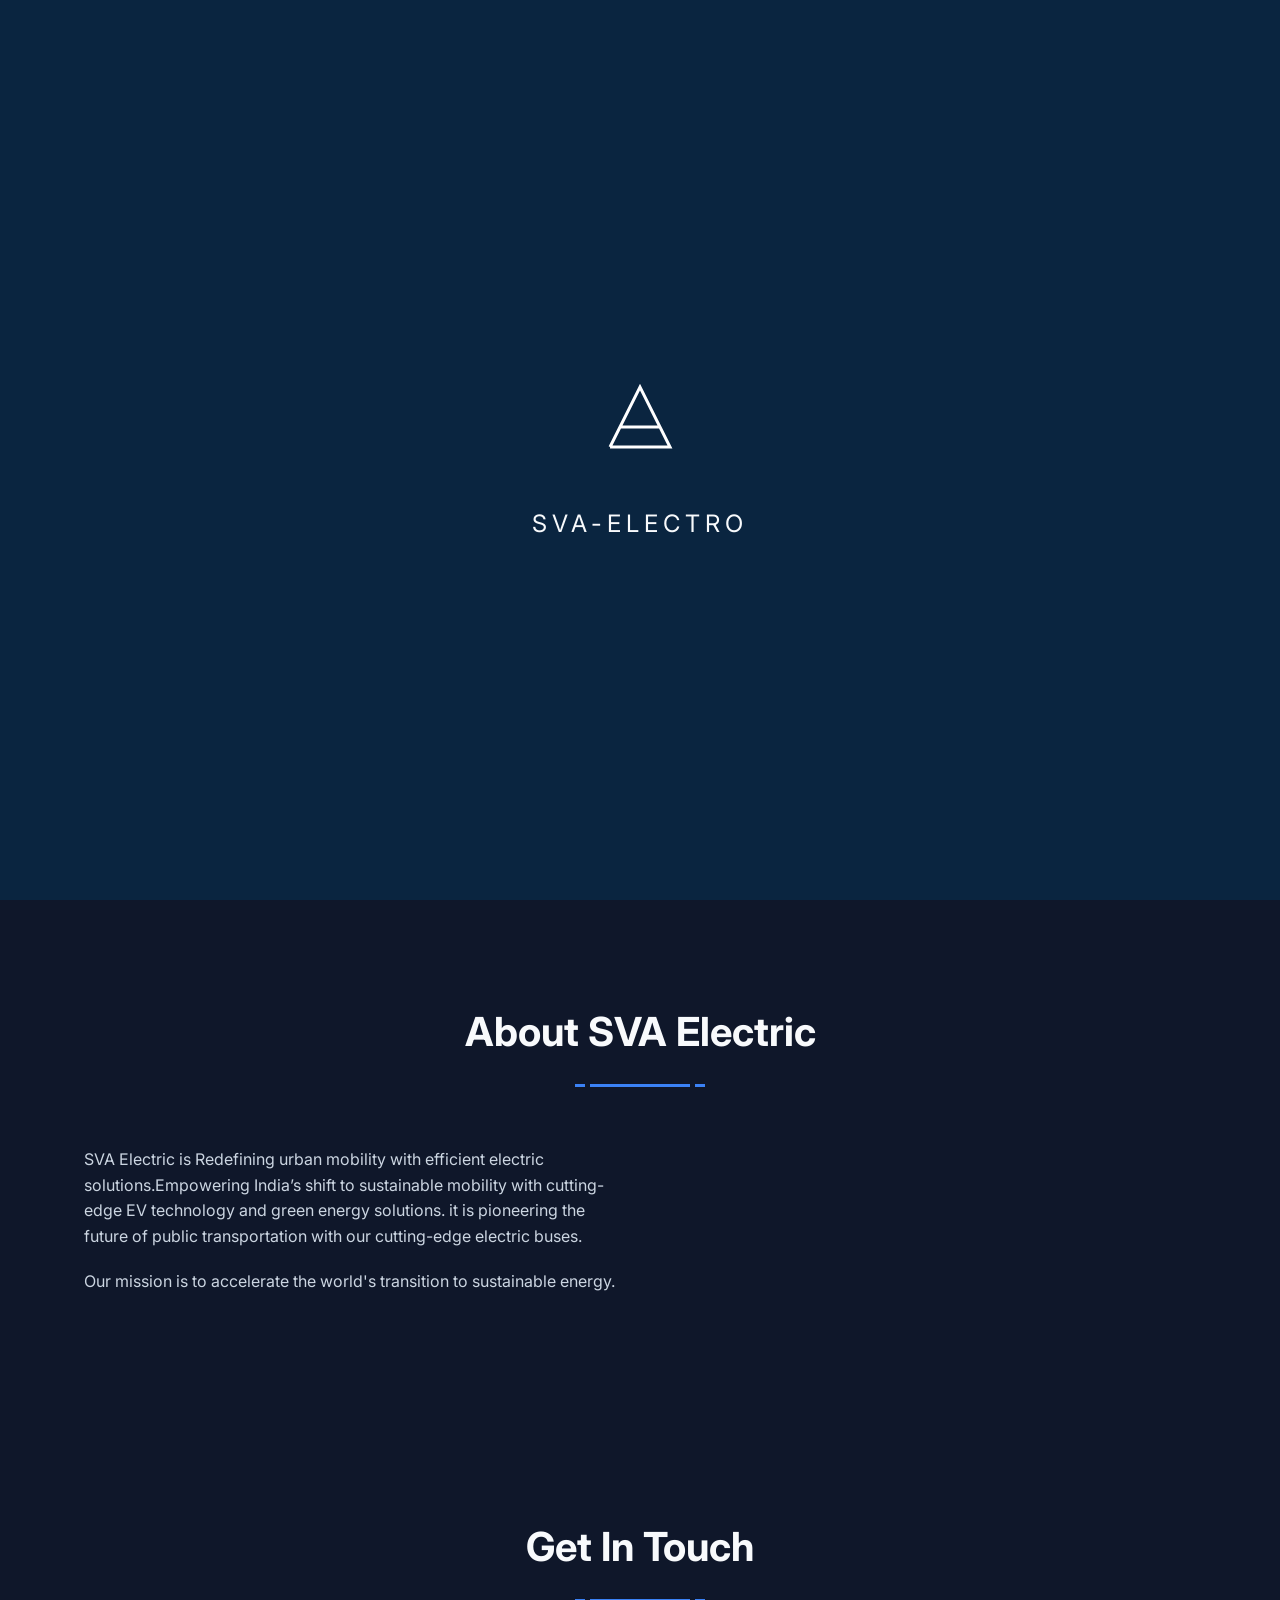
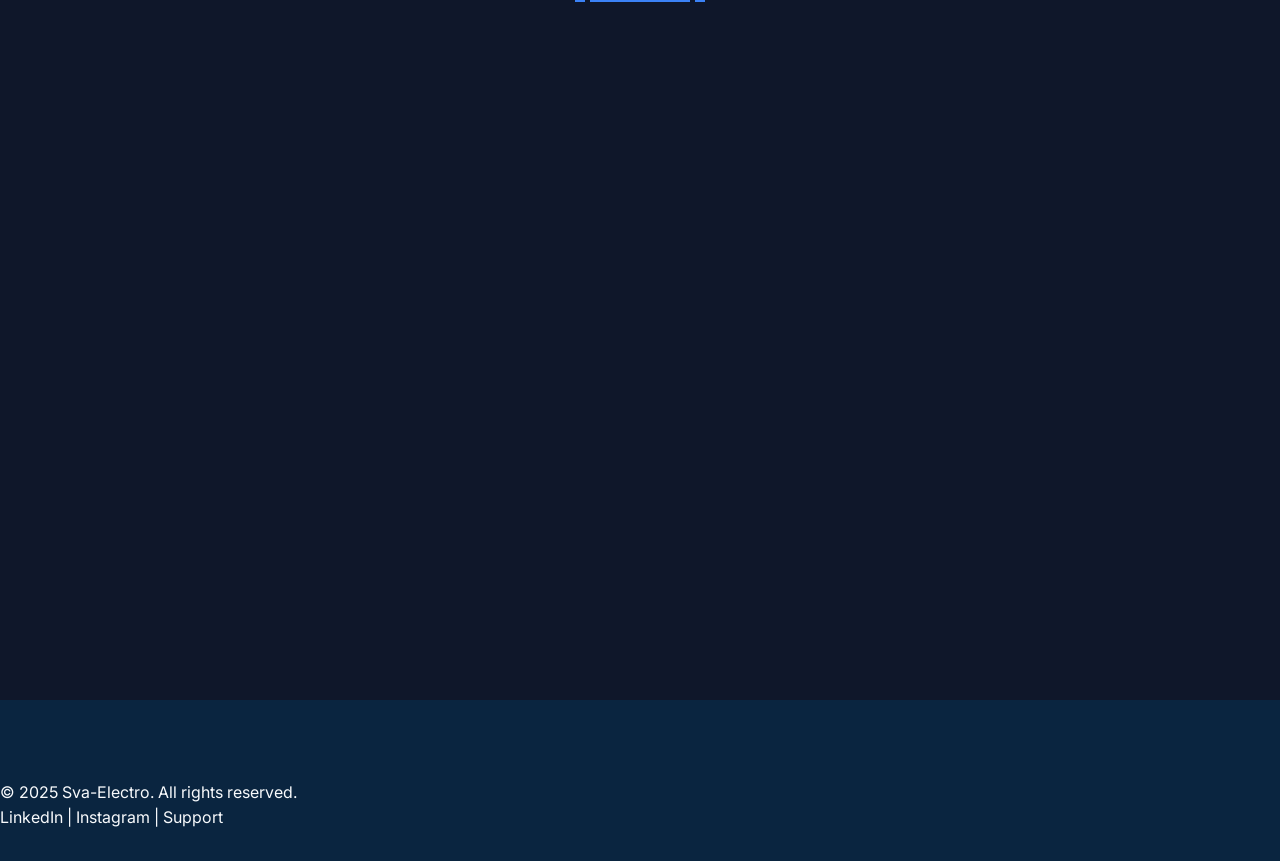
==== frontend/index.html @ c1b2dcd0 "new modified homepage" ====
<!DOCTYPE html>
<html lang="en">
<head>
  <meta charset="UTF-8" />
  <meta name="viewport" content="width=device-width, initial-scale=1.0" />
  <title>Sva-Electro - Premium E-Buses</title>
  <link rel="stylesheet" href="style.css" />
  <link rel="preconnect" href="https://fonts.googleapis.com" />
  <link rel="preconnect" href="https://fonts.gstatic.com" crossorigin />
  <link href="https://fonts.googleapis.com/css2?family=Inter:wght@300;400;500;600;700&display=swap" rel="stylesheet" />
</head>

<body>
  <!-- Loader -->
  <div class="loader">
    <div class="loader-content">
      <svg class="logo-svg" width="120" height="120" viewBox="0 0 120 120">
        <path class="logo-path" d="M30,90 L60,30 L90,90 Z M40,70 L80,70" fill="none" stroke="#ffffff" stroke-width="3"/>
      </svg>
      <div class="loader-text">SVA-ELECTRO</div>
    </div>
  </div>

  <!-- Header -->
  <header>
    <nav>
      <div class="logo">SVA</div>
      <ul class="nav-links">
        <li><a href="index.html">Home</a></li>
        <li><a href="aboutus.html">About</a></li>
        <li><a href="productnew.html">Products</a></li>
        <li><a href="contactus.html">Contact</a></li>
        <li><a href="help.html">Help</a></li>
        <li><a href="team.html">Team</a></li>
        <li><a href="login.html">Login/Register</a></li>
      </ul>
      <div class="hamburger" aria-label="Menu Toggle" role="button" tabindex="0">
        <span></span><span></span><span></span>
      </div>
    </nav>
  </header>

  <!-- Main -->
  <main>
    <!-- Hero -->
    <section id="home" class="hero">
      <div class="video-container">
        <video autoplay muted loop id="hero-video">
          <source src="https://v0.placeholder.svg?height=1080&width=1920&text=E-Bus+Video" type="video/mp4" />
        </video>
        <div class="overlay"></div>
      </div>
      <div class="hero-content">
        <h1 class="reveal-text">The Future of <span>Electric Transit</span></h1>
        <p class="reveal-text delay-1">Redefining urban mobility with efficient electric solutions</p>
        <div class="cta-container reveal-text delay-2">
          <a href="productnew.html" class="cta-button">Explore Our Fleet</a>
          <a href="contactus.html" class="cta-button outline">Contact Sales</a>
        </div>
      </div>
      <div class="scroll-indicator">
        <div class="mouse"><div class="wheel"></div></div>
        <div class="arrow"><span></span><span></span></div>
      </div>
    </section>

    <!-- About -->
    <section id="about" class="about">
      <div class="container">
        <div class="section-header">
          <h2 class="reveal-text">About SVA Electric</h2>
          <div class="line reveal-line"></div>
        </div>
        <div class="about-content">
          <div class="about-text">
            <p class="reveal-text">SVA Electric is Redefining urban mobility with efficient electric solutions.Empowering India’s shift to sustainable mobility with cutting-edge EV technology and green energy solutions. it is pioneering the future of public transportation with our cutting-edge electric buses.</p>
            <p class="reveal-text delay-1">Our mission is to accelerate the world's transition to sustainable energy.</p>
          </div>
        </div>
      </div>
    </section>

    <!-- Contact -->
    <section id="contact" class="contact">
      <div class="container">
        <div class="section-header">
          <h2 class="reveal-text">Get In Touch</h2>
          <div class="line reveal-line"></div>
        </div>
        <div class="contact-content">
          <div class="contact-info">
            <div class="info-item reveal-text">
              <h3>Visit Us</h3>
              <p>SVA Electric Headquarters<br />123 Innovation Drive<br />Tech Park, CA 94103</p>
            </div>
            <div class="info-item reveal-text delay-1">
              <h3>Contact</h3>
              <p>sales@swaelectric.com<br />+1 (555) 123-4567</p>
            </div>
            <div class="info-item reveal-text delay-2">
              <h3>Follow Us</h3>
              <div class="social-links">
                <a href="#" class="social-icon linkedin" aria-label="LinkedIn"></a>
                <a href="#" class="social-icon twitter" aria-label="Twitter"></a>
                <a href="#" class="social-icon instagram" aria-label="Instagram"></a>
                <a href="#" class="social-icon youtube" aria-label="YouTube"></a>
              </div>
            </div>
          </div>
          <form class="contact-form reveal-form">
            <div class="form-group">
              <input type="text" id="name" required />
              <label for="name">Full Name</label>
            </div>
            <div class="form-group">
              <input type="email" id="email" required />
              <label for="email">Email Address</label>
            </div>
            <div class="form-group">
              <input type="text" id="company" required />
              <label for="company">Company</label>
            </div>
            <div class="form-group">
              <textarea id="message" required></textarea>
              <label for="message">Message</label>
            </div>
            <button type="submit" class="submit-btn">Send Message</button>
          </form>
        </div>
      </div>
    </section>
  </main>

  <footer>
    <p>&copy; 2025 Sva-Electro. All rights reserved.</p>
    <p>
      <a href="#">LinkedIn</a> |
      <a href="#">Instagram</a> |
      <a href="contact.html">Support</a>
    </p>
  </footer>
</body>
</html>

  <script src="script.js"></script>
</body>
</html>
---- frontend/style.css ----
/* Base Styles */
:root {
    --primary-color: #0a2540;
    --secondary-color: #1e3a8a;
    --accent-color: #3b82f6;
    --text-color: #f8fafc;
    --background-color: #0f172a;
    --light-bg: #1e293b;
    --metallic: #cbd5e1;
    --metallic-light: #e2e8f0;
    --transition: all 0.3s ease;
}

* {
    margin: 0;
    padding: 0;
    box-sizing: border-box;
}

html {
    scroll-behavior: smooth;
    font-size: 16px;
}

body {
    font-family: 'Inter', sans-serif;
    background-color: var(--background-color);
    color: var(--text-color);
    overflow-x: hidden;
    line-height: 1.6;
}

.container {
    width: 90%;
    max-width: 1200px;
    margin: 0 auto;
    padding: 0 20px;
}

a {
    text-decoration: none;
    color: inherit;
}

ul {
    list-style: none;
}

img {
    max-width: 100%;
    height: auto;
    display: block;
}


/* Loader */
.loader {
    position: fixed;
    top: 0;
    left: 0;
    width: 100%;
    height: 100%;
    background-color: var(--primary-color);
    display: flex;
    justify-content: center;
    align-items: center;
    z-index: 9999;
    transition: opacity 0.5s ease, visibility 0.5s ease;
}

.loader.hidden {
    opacity: 0;
    visibility: hidden;
}

.loader-content {
    text-align: center;
}

.logo-svg {
    margin-bottom: 20px;
}

.logo-path {
    stroke-dasharray: 300;
    stroke-dashoffset: 300;
    animation: draw 2s forwards;
}

.loader-text {
    font-size: 1.5rem;
    letter-spacing: 5px;
    opacity: 0;
    animation: fadeIn 1s 1.5s forwards;
}

@keyframes draw {
    to {
        stroke-dashoffset: 0;
    }
}

@keyframes fadeIn {
    to {
        opacity: 1;
    }
}

/* Header & Navigation */
header {
    position: fixed;
    top: 0;
    left: 0;
    width: 100%;
    z-index: 100;
    padding: 20px 0;
    transition: var(--transition);
}

header.scrolled {
    background-color: rgba(10, 37, 64, 0.9);
    backdrop-filter: blur(10px);
    box-shadow: 0 5px 20px rgba(0, 0, 0, 0.1);
    padding: 15px 0;
}

nav {
    display: flex;
    justify-content: space-between;
    align-items: center;
    width: 90%;
    max-width: 1200px;
    margin: 0 auto;
}

.logo {
    font-size: 2rem;
    font-weight: 700;
    letter-spacing: 2px;
    color: var(--text-color);
    position: relative;
}

.logo::after {
    content: 'ELECTRIC';
    position: absolute;
    bottom: -10px;
    right: -10px;
    font-size: 0.6rem;
    letter-spacing: 1px;
    color: var(--accent-color);
}

.nav-links {
    display: flex;
    gap: 30px;
}

.nav-links li a {
    position: relative;
    font-weight: 500;
    transition: var(--transition);
}

.nav-links li a::after {
    content: '';
    position: absolute;
    bottom: -5px;
    left: 0;
    width: 0;
    height: 2px;
    background-color: var(--accent-color);
    transition: var(--transition);
}

.nav-links li a:hover {
    color: var(--accent-color);
}

.nav-links li a:hover::after {
    width: 100%;
}

.hamburger {
    display: none;
    flex-direction: column;
    justify-content: space-between;
    width: 30px;
    height: 20px;
    cursor: pointer;
}

.hamburger span {
    display: block;
    width: 100%;
    height: 2px;
    background-color: var(--text-color);
    transition: var(--transition);
}



/* .hero {
    height: 100vh;
    position: relative;
    display: flex;
    align-items: center;
    justify-content: center;
    overflow: hidden;
    background-image: url('A-futuristic-sleek-car-illuminated-by-neon-green-and-purple-lights-reflecting-abstract-neon-patterns-on-its-polished-body-as-it-drives-through-a-high-tech-city-at-night.webp');
    background-size: cover;
    background-position: center;
   
} */



.hero {
    height: 100vh;
    background: linear-gradient(rgba(0, 0, 0, 0.6), rgba(0, 0, 0, 0.6)), 
                url('img/electric-vehicle-charging_23-2151951201.avif') center/cover no-repeat;
    display: flex;
    align-items: center;
    justify-content: center;
    color: white;
    text-align: center;
  }



  .hero-text {
    color: white;
    text-shadow: 2px 2px 4px rgba(0,0,0,0.8);
  }
  
  

 .video-container {
    position: absolute;
    top: 0;
    left: 0;
    width: 100%;
    height: 100%;
    z-index: -1;
} 

.video-container video {
    width: 100%;
    height: 100%;
    object-fit: cover;
}

.overlay {
    position: absolute;
    top: 0;
    left: 0;
    width: 100%;
    height: 100%;
    /* background: linear-gradient(to right, rgba(10, 37, 64, 0.9), rgba(10, 37, 64, 0.7)); */
}


.video-container,
.overlay {
  position: absolute;
  top: 0;
  left: 0;
  width: 100%;
  height: 100%;
  z-index: 0; /* <-- keep them behind */
  pointer-events: none; /* <-- THIS is crucial so clicks pass through */
}


.hero-content {
    text-align: center;
    max-width: 800px;
    padding: 0 20px;
    z-index: 1;
}

.hero-content h1 {
    font-size: 4rem;
    font-weight: 700;
    margin-bottom: 20px;
    line-height: 1.2;
    z-index: 2;
    position: relative;
}


.hero-content h1 span {
    color: var(--accent-color);
}

.hero-content p {
    font-size: 1.2rem;
    margin-bottom: 40px;
    color: var(--metallic);
}

.cta-container {
    display: flex;
    justify-content: center;
    gap: 20px;
}

.cta-button {
    display: inline-block;
    padding: 15px 30px;
    background-color: var(--accent-color);
    color: var(--text-color);
    border-radius: 30px;
    font-weight: 600;
    transition: var(--transition);
    border: 2px solid var(--accent-color);
}

.cta-button:hover {
    transform: translateY(-5px);
    box-shadow: 0 10px 20px rgba(59, 130, 246, 0.3);
}

.cta-button.outline {
    background-color: transparent;
    border: 2px solid var(--metallic);
}

.cta-button.outline:hover {
    background-color: var(--metallic);
    color: var(--primary-color);
    border-color: var(--metallic);
}

.scroll-indicator {
    position: absolute;
    bottom: 40px;
    left: 50%;
    transform: translateX(-50%);
    display: flex;
    flex-direction: column;
    align-items: center;
    gap: 10px;
    opacity: 0.7;
    transition: var(--transition);
}

.scroll-indicator:hover {
    opacity: 1;
}

.mouse {
    width: 30px;
    height: 50px;
    border: 2px solid var(--metallic);
    border-radius: 20px;
    position: relative;
}

.wheel {
    width: 6px;
    height: 6px;
    background-color: var(--metallic);
    border-radius: 50%;
    position: absolute;
    top: 10px;
    left: 50%;
    transform: translateX(-50%);
    animation: scroll 1.5s infinite;
}

.arrow {
    display: flex;
    flex-direction: column;
    align-items: center;
    gap: 5px;
}

.arrow span {
    display: block;
    width: 10px;
    height: 10px;
    border-right: 2px solid var(--metallic);
    border-bottom: 2px solid var(--metallic);
    transform: rotate(45deg);
    animation: arrow 1.5s infinite;
}

.arrow span:nth-child(2) {
    animation-delay: 0.2s;
}

@keyframes scroll {
    0% {
        opacity: 1;
        top: 10px;
    }
    100% {
        opacity: 0;
        top: 30px;
    }
}

@keyframes arrow {
    0% {
        opacity: 0;
        transform: rotate(45deg) translate(-5px, -5px);
    }
    50% {
        opacity: 1;
    }
    100% {
        opacity: 0;
        transform: rotate(45deg) translate(5px, 5px);
    }
}

/* Section Styles */
section {
    padding: 100px 0;
    position: relative;
}

.section-header {
    text-align: center;
    margin-bottom: 60px;
}

.section-header h2 {
    font-size: 2.5rem;
    font-weight: 700;
    margin-bottom: 20px;
    position: relative;
    display: inline-block;
}

.line {
    width: 100px;
    height: 3px;
    background-color: var(--accent-color);
    margin: 0 auto;
    position: relative;
}

.line::before, .line::after {
    content: '';
    position: absolute;
    top: 0;
    width: 10px;
    height: 3px;
    background-color: var(--accent-color);
}

.line::before {
    left: -15px;
}

.line::after {
    right: -15px;
}

/* About Section */
.about-content {
    display: grid;
    grid-template-columns: 1fr 1fr;
    gap: 50px;
    align-items: center;
}

.about-text p {
    margin-bottom: 20px;
    color: var(--metallic);
}

.stats-container {
    display: flex;
    justify-content: space-between;
    margin-top: 40px;
}

.stat-item {
    text-align: center;
}

.counter {
    font-size: 2.5rem;
    font-weight: 700;
    color: var(--accent-color);
}

.plus {
    font-size: 2rem;
    font-weight: 700;
    color: var(--accent-color);
}

.stat-item p {
    font-size: 0.9rem;
    margin-top: 5px;
    color: var(--metallic-light);
}

.about-image {
    position: relative;
    border-radius: 10px;
    overflow: hidden;
    box-shadow: 0 20px 40px rgba(0, 0, 0, 0.3);
}

.about-image::before {
    content: '';
    position: absolute;
    top: 0;
    left: 0;
    width: 100%;
    height: 100%;
    background: linear-gradient(45deg, var(--primary-color), transparent);
    opacity: 0.5;
    z-index: 1;
}

.about-image img {
    transition: transform 0.5s ease;
}

.about-image:hover img {
    transform: scale(1.05);
}

/* Products Section */
.product-slider {
    position: relative;
    overflow: hidden;
}

.product-card {
    display: grid;
    grid-template-columns: 1fr 1fr;
    gap: 50px;
    align-items: center;
}

.product-image {
    position: relative;
    border-radius: 10px;
    overflow: hidden;
    box-shadow: 0 20px 40px rgba(0, 0, 0, 0.3);
}

.product-image::before {
    content: '';
    position: absolute;
    top: 0;
    left: 0;
    width: 100%;
    height: 100%;
    background: linear-gradient(45deg, var(--primary-color), transparent);
    opacity: 0.5;
    z-index: 1;
}

.product-info h3 {
    font-size: 2rem;
    margin-bottom: 20px;
    color: var(--accent-color);
}

.product-info p {
    margin-bottom: 20px;
    color: var(--metallic);
}

.features {
    margin-bottom: 30px;
}

.features li {
    margin-bottom: 10px;
    position: relative;
    padding-left: 25px;
    color: var(--metallic-light);
}

.features li::before {
    content: '';
    position: absolute;
    left: 0;
    top: 50%;
    transform: translateY(-50%);
    width: 10px;
    height: 10px;
    border-radius: 50%;
    background-color: var(--accent-color);
}

.learn-more {
    display: inline-block;
    position: relative;
    font-weight: 600;
    color: var(--accent-color);
    transition: var(--transition);
}

.learn-more::after {
    content: '→';
    position: absolute;
    right: -20px;
    top: 50%;
    transform: translateY(-50%);
    transition: var(--transition);
}

.learn-more:hover {
    color: var(--metallic-light);
}

.learn-more:hover::after {
    right: -25px;
}

.slider-controls {
    display: flex;
    justify-content: center;
    align-items: center;
    margin-top: 50px;
    gap: 30px;
}

.prev-btn, .next-btn {
    background: none;
    border: none;
    width: 50px;
    height: 50px;
    border-radius: 50%;
    background-color: var(--light-bg);
    cursor: pointer;
    position: relative;
    transition: var(--transition);
}

.prev-btn:hover, .next-btn:hover {
    background-color: var(--accent-color);
}

.prev-btn span, .next-btn span {
    position: absolute;
    top: 50%;
    left: 50%;
    width: 10px;
    height: 10px;
    border-top: 2px solid var(--metallic);
    border-right: 2px solid var(--metallic);
}

.prev-btn span {
    transform: translate(-40%, -50%) rotate(-135deg);
}

.next-btn span {
    transform: translate(-60%, -50%) rotate(45deg);
}

.slider-dots {
    display: flex;
    gap: 10px;
}

.dot {
    width: 10px;
    height: 10px;
    border-radius: 50%;
    background-color: var(--light-bg);
    cursor: pointer;
    transition: var(--transition);
}

.dot.active {
    background-color: var(--accent-color);
    transform: scale(1.2);
}

/* Team Section */
.team-grid {
    display: grid;
    grid-template-columns: repeat(auto-fit, minmax(250px, 1fr));
    gap: 30px;
}

.team-card {
    background-color: var(--light-bg);
    border-radius: 10px;
    overflow: hidden;
    box-shadow: 0 10px 30px rgba(0, 0, 0, 0.2);
    transition: var(--transition);
}

.team-card:hover {
    transform: translateY(-10px);
    box-shadow: 0 20px 40px rgba(0, 0, 0, 0.3);
}

.team-image {
    position: relative;
    overflow: hidden;
}

.team-image img {
    transition: transform 0.5s ease;
}

.team-card:hover .team-image img {
    transform: scale(1.05);
}

.team-info {
    padding: 20px;
    text-align: center;
}

.team-info h3 {
    font-size: 1.5rem;
    margin-bottom: 5px;
}

.position {
    color: var(--accent-color);
    font-weight: 600;
    margin-bottom: 15px;
}

.bio {
    font-size: 0.9rem;
    color: var(--metallic);
    margin-bottom: 20px;
}

.social-links {
    display: flex;
    justify-content: center;
    gap: 15px;
}

.social-icon {
    width: 30px;
    height: 30px;
    border-radius: 50%;
    background-color: var(--primary-color);
    display: flex;
    justify-content: center;
    align-items: center;
    transition: var(--transition);
    position: relative;
}

.social-icon::before {
    font-family: 'Font Awesome 5 Brands';
    color: var(--text-color);
    font-size: 1rem;
}

.social-icon.linkedin::before {
    content: '\f0e1';
}

.social-icon.twitter::before {
    content: '\f099';
}

.social-icon.instagram::before {
    content: '\f16d';
}

.social-icon.youtube::before {
    content: '\f167';
}

.social-icon:hover {
    background-color: var(--accent-color);
    transform: translateY(-3px);
}

/* Contact Section */
.contact-content {
    display: grid;
    grid-template-columns: 1fr 2fr;
    gap: 50px;
}

.contact-info {
    display: flex;
    flex-direction: column;
    gap: 30px;
}

.info-item h3 {
    font-size: 1.5rem;
    margin-bottom: 15px;
    color: var(--accent-color);
}

.info-item p {
    color: var(--metallic);
}

.contact-form {
    background-color: var(--light-bg);
    padding: 40px;
    border-radius: 10px;
    box-shadow: 0 10px 30px rgba(0, 0, 0, 0.2);
}

.form-group {
    margin-bottom: 25px;
    position: relative;
}

.form-group input, .form-group textarea {
    width: 100%;
    padding: 15px;
    background-color: var(--primary-color);
    border: none;
    border-radius: 5px;
    color: var(--text-color);
    font-family: 'Inter', sans-serif;
    font-size: 1rem;
    transition: var(--transition);
}

.form-group textarea {
    min-height: 150px;
    resize: vertical;
}

.form-group label {
    position: absolute;
    top: 15px;
    left: 15px;
    color: var(--metallic);
    transition: var(--transition);
    pointer-events: none;
}

.form-group input:focus, .form-group textarea:focus {
    outline: none;
    box-shadow: 0 0 0 2px var(--accent-color);
}

.form-group input:focus ~ label, .form-group textarea:focus ~ label,
.form-group input:valid ~ label, .form-group textarea:valid ~ label {
    top: -10px;
    left: 10px;
    font-size: 0.8rem;
    background-color: var(--primary-color);
    padding: 0 5px;
    color: var(--accent-color);
}

.submit-btn {
    display: inline-block;
    padding: 15px 30px;
    background-color: var(--accent-color);
    color: var(--text-color);
    border: none;
    border-radius: 30px;
    font-weight: 600;
    cursor: pointer;
    transition: var(--transition);
    font-family: 'Inter', sans-serif;
    font-size: 1rem;
}

.submit-btn:hover {
    background-color: var(--secondary-color);
    transform: translateY(-5px);
    box-shadow: 0 10px 20px rgba(59, 130, 246, 0.3);
}

/* Footer */
footer {
    background-color: var(--primary-color);
    padding: 80px 0 30px;
}

.footer-content {
    display: grid;
    grid-template-columns: 1fr 2fr;
    gap: 50px;
    margin-bottom: 50px;
}

.footer-logo p {
    margin-top: 20px;
    color: var(--metallic);
}

.footer-links {
    display: grid;
    grid-template-columns: repeat(3, 1fr);
    gap: 30px;
}

.link-group h4 {
    font-size: 1.2rem;
    margin-bottom: 20px;
    color: var(--accent-color);
}

.link-group ul li {
    margin-bottom: 10px;
}

.link-group ul li a {
    color: var(--metallic);
    transition: var(--transition);
}

.link-group ul li a:hover {
    color: var(--text-color);
    padding-left: 5px;
}

.footer-bottom {
    display: flex;
    justify-content: space-between;
    align-items: center;
    padding-top: 30px;
    border-top: 1px solid rgba(203, 213, 225, 0.1);
}

.footer-bottom p {
    color: var(--metallic);
    font-size: 0.9rem;
}

.legal-links {
    display: flex;
    gap: 20px;
}

.legal-links a {
    color: var(--metallic);
    font-size: 0.9rem;
    transition: var(--transition);
}

.legal-links a:hover {
    color: var(--accent-color);
}

/* Animation Classes */
.reveal-text {
    opacity: 0;
    transform: translateY(30px);
    transition: opacity 0.8s ease, transform 0.8s ease;
}

.reveal-text.active {
    opacity: 1;
    transform: translateY(0);
}

.delay-1 {
    transition-delay: 0.2s;
}

.delay-2 {
    transition-delay: 0.4s;
}

.delay-3 {
    transition-delay: 0.6s;
}

.delay-4 {
    transition-delay: 0.8s;
}

.reveal-line {
    width: 0;
    transition: width 1s ease;
}

.reveal-line.active {
    width: 100px;
}

.reveal-image {
    opacity: 0;
    transform: translateX(50px);
    transition: opacity 0.8s ease, transform 0.8s ease;
}

.reveal-image.active {
    opacity: 1;
    transform: translateX(0);
}

.reveal-card {
    opacity: 0;
    transform: translateY(50px);
    transition: opacity 0.8s ease, transform 0.8s ease;
}

.reveal-card.active {
    opacity: 1;
    transform: translateY(0);
}

.reveal-form {
    opacity: 0;
    transform: translateX(-50px);
    transition: opacity 0.8s ease, transform 0.8s ease;
}

.reveal-form.active {
    opacity: 1;
    transform: translateX(0);
}

/* Responsive Styles */
@media (max-width: 1024px) {
    .hero-content h1 {
        font-size: 3rem;
    }
    
    .about-content, .product-card, .contact-content {
        grid-template-columns: 1fr;
    }
    
    .about-image, .product-image {
        order: -1;
    }
    
    .team-grid {
        grid-template-columns: repeat(2, 1fr);
    }
    
    .footer-content {
        grid-template-columns: 1fr;
    }
}

@media (max-width: 768px) {
    .nav-links {
        position: fixed;
        top: 0;
        right: -100%;
        width: 70%;
        height: 100vh;
        background-color: var(--primary-color);
        flex-direction: column;
        justify-content: center;
        align-items: center;
        transition: var(--transition);
        z-index: 999;
    }
    
    .nav-links.active {
        right: 0;
    }
    
    .hamburger {
        display: flex;
        z-index: 1000;
    }
    
    .hamburger.active span:nth-child(1) {
        transform: translateY(9px) rotate(45deg);
    }
    
    .hamburger.active span:nth-child(2) {
        opacity: 0;
    }
    
    .hamburger.active span:nth-child(3) {
        transform: translateY(-9px) rotate(-45deg);
    }
    
    .hero-content h1 {
        font-size: 2.5rem;
    }
    
    .cta-container {
        flex-direction: column;
    }
    
    .stats-container {
        flex-direction: column;
        gap: 20px;
    }
    
    .team-grid {
        grid-template-columns: 1fr;
    }
    
    .footer-links {
        grid-template-columns: 1fr;
    }
    
    .footer-bottom {
        flex-direction: column;
        gap: 20px;
        text-align: center;
    }
}

@media (max-width: 480px) {
    .hero-content h1 {
        font-size: 2rem;
    }
    
    .section-header h2 {
        font-size: 2rem;
    }
    
    .contact-form {
        padding: 20px;
    }
}
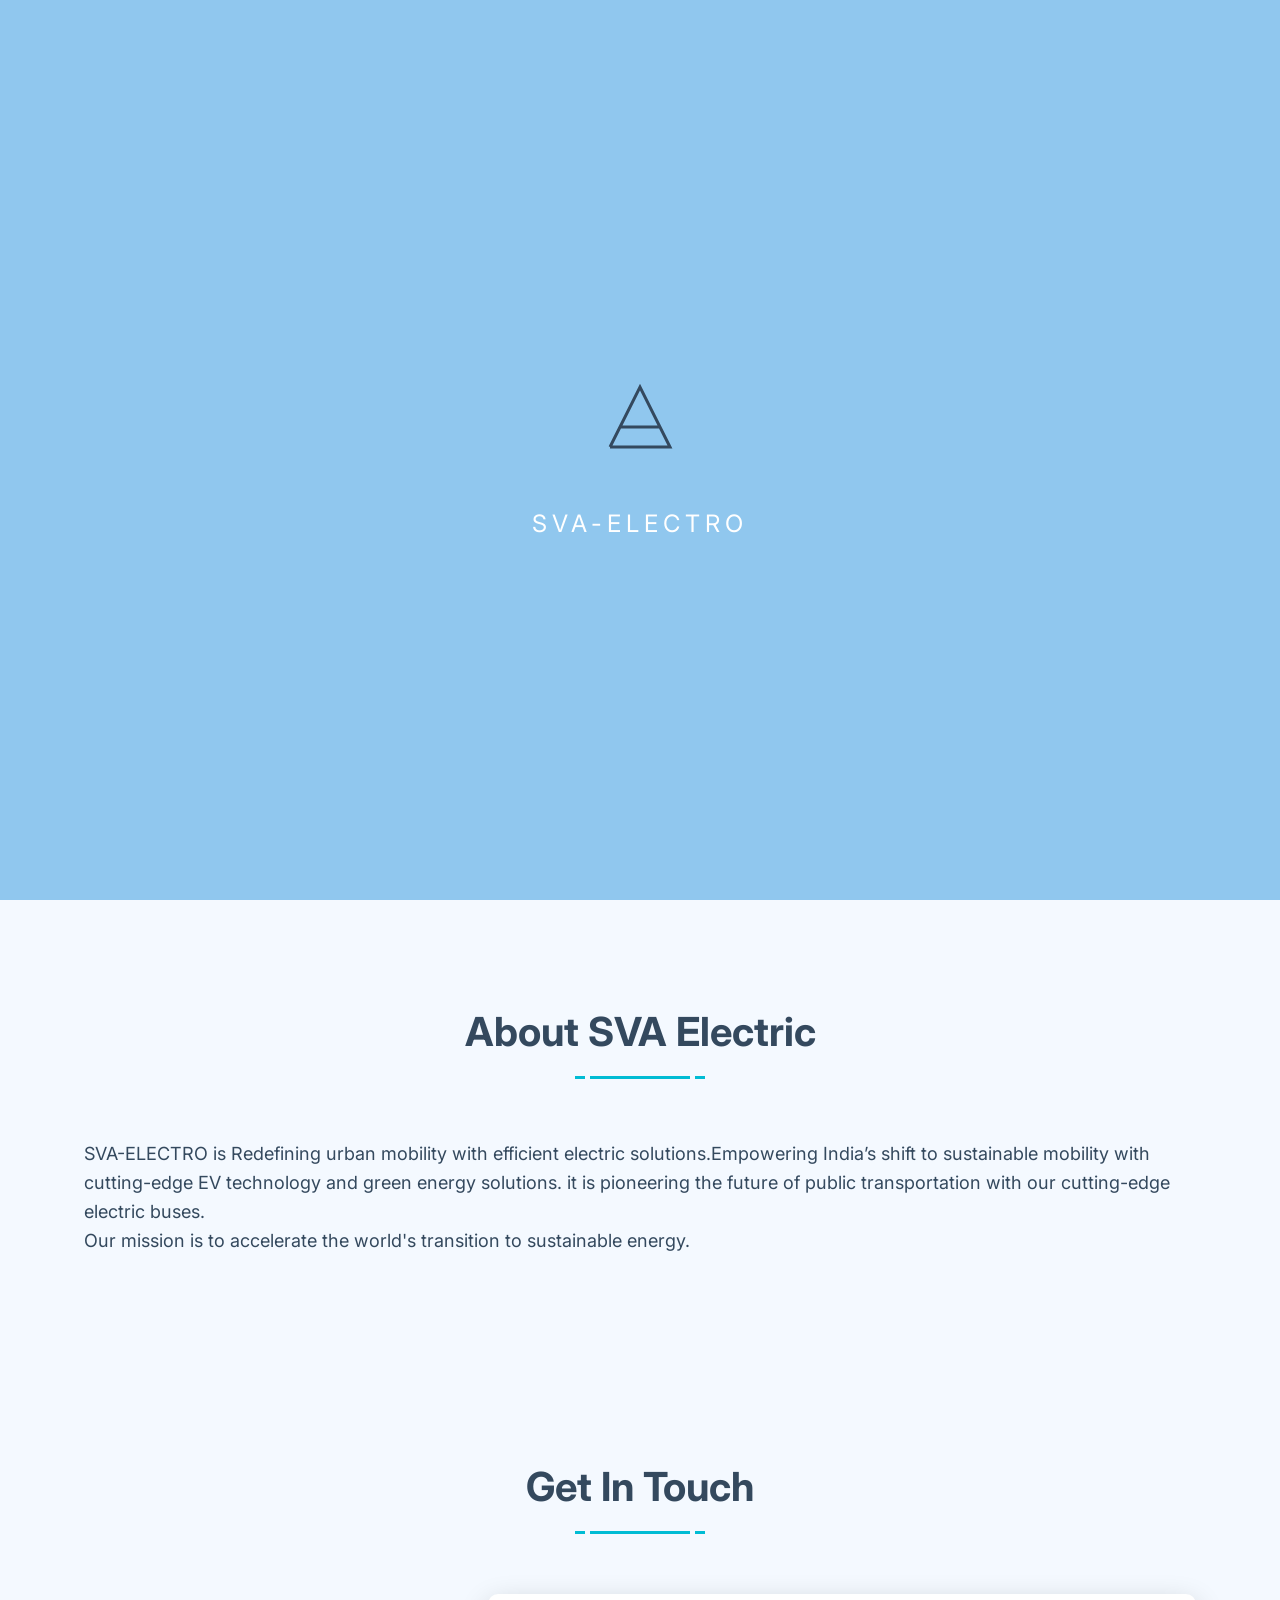
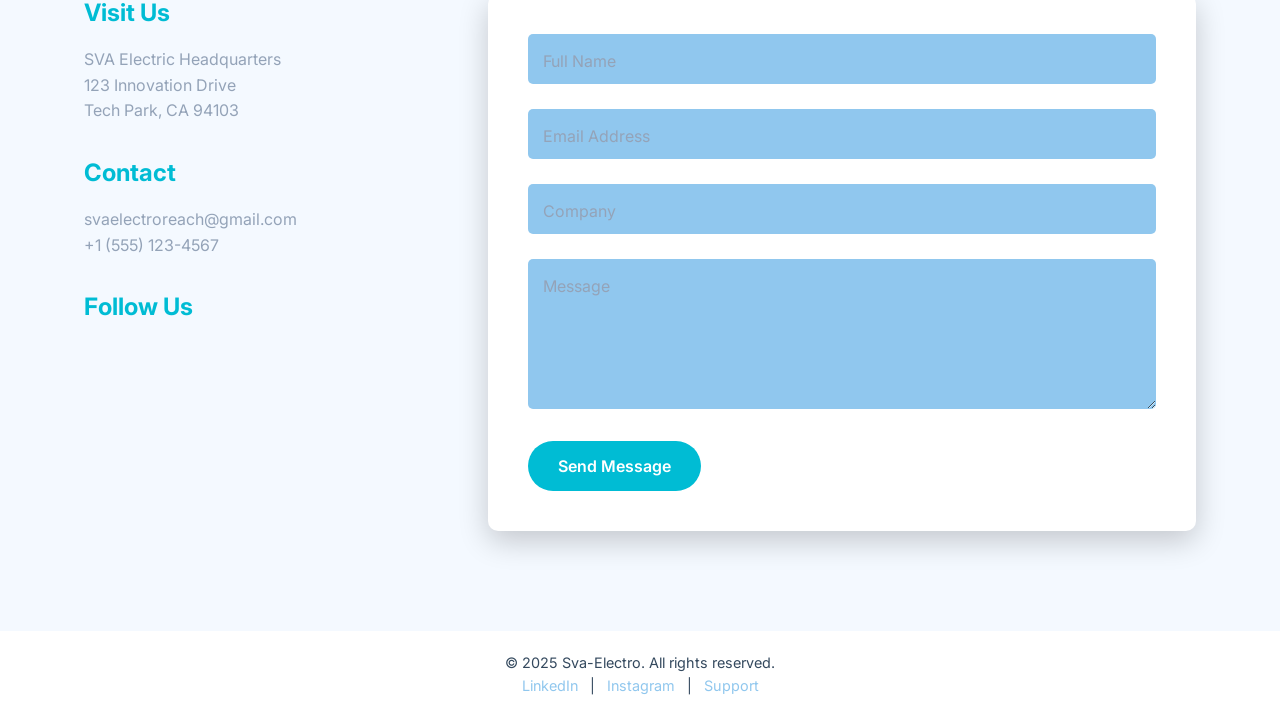
==== commit 0438315f: "Update index.html" ====
--- a/frontend/index.html
+++ b/frontend/index.html
@@ -73,7 +73,7 @@
         </div>
         <div class="about-content">
           <div class="about-text">
-            <p class="reveal-text">SVA Electric is Redefining urban mobility with efficient electric solutions.Empowering India’s shift to sustainable mobility with cutting-edge EV technology and green energy solutions. it is pioneering the future of public transportation with our cutting-edge electric buses.</p>
+            <p class="reveal-text">SVA-ELECTRO is Redefining urban mobility with efficient electric solutions.Empowering India’s shift to sustainable mobility with cutting-edge EV technology and green energy solutions. it is pioneering the future of public transportation with our cutting-edge electric buses.</p>
             <p class="reveal-text delay-1">Our mission is to accelerate the world's transition to sustainable energy.</p>
           </div>
         </div>
@@ -95,7 +95,7 @@
             </div>
             <div class="info-item reveal-text delay-1">
               <h3>Contact</h3>
-              <p>sales@swaelectric.com<br />+1 (555) 123-4567</p>
+              <p>svaelectroreach@gmail.com<br />+1 (555) 123-4567</p>
             </div>
             <div class="info-item reveal-text delay-2">
               <h3>Follow Us</h3>
@@ -136,7 +136,7 @@
     <p>
       <a href="#">LinkedIn</a> |
       <a href="#">Instagram</a> |
-      <a href="contact.html">Support</a>
+      <a href="contactus.html">Support</a>
     </p>
   </footer>
 </body>
--- a/frontend/style.css
+++ b/frontend/style.css
@@ -1,1119 +1,859 @@
-/* Base Styles */
-:root {
-    --primary-color: #0a2540;
-    --secondary-color: #1e3a8a;
-    --accent-color: #3b82f6;
-    --text-color: #f8fafc;
-    --background-color: #0f172a;
-    --light-bg: #1e293b;
-    --metallic: #cbd5e1;
-    --metallic-light: #e2e8f0;
-    --transition: all 0.3s ease;
-}
-
-* {
-    margin: 0;
-    padding: 0;
-    box-sizing: border-box;
-}
-
-html {
-    scroll-behavior: smooth;
-    font-size: 16px;
-}
-
-body {
-    font-family: 'Inter', sans-serif;
-    background-color: var(--background-color);
-    color: var(--text-color);
-    overflow-x: hidden;
-    line-height: 1.6;
-}
-
-.container {
-    width: 90%;
-    max-width: 1200px;
-    margin: 0 auto;
-    padding: 0 20px;
-}
-
-a {
-    text-decoration: none;
-    color: inherit;
-}
-
-ul {
-    list-style: none;
-}
-
-img {
-    max-width: 100%;
-    height: auto;
-    display: block;
-}
-
-
-/* Loader */
-.loader {
-    position: fixed;
-    top: 0;
-    left: 0;
-    width: 100%;
-    height: 100%;
-    background-color: var(--primary-color);
-    display: flex;
-    justify-content: center;
-    align-items: center;
-    z-index: 9999;
-    transition: opacity 0.5s ease, visibility 0.5s ease;
-}
-
-.loader.hidden {
-    opacity: 0;
-    visibility: hidden;
-}
-
-.loader-content {
-    text-align: center;
-}
-
-.logo-svg {
-    margin-bottom: 20px;
-}
-
-.logo-path {
-    stroke-dasharray: 300;
-    stroke-dashoffset: 300;
-    animation: draw 2s forwards;
-}
-
-.loader-text {
-    font-size: 1.5rem;
-    letter-spacing: 5px;
-    opacity: 0;
-    animation: fadeIn 1s 1.5s forwards;
-}
-
-@keyframes draw {
-    to {
-        stroke-dashoffset: 0;
-    }
-}
-
-@keyframes fadeIn {
-    to {
-        opacity: 1;
-    }
-}
-
-/* Header & Navigation */
-header {
-    position: fixed;
-    top: 0;
-    left: 0;
-    width: 100%;
-    z-index: 100;
-    padding: 20px 0;
-    transition: var(--transition);
-}
-
-header.scrolled {
-    background-color: rgba(10, 37, 64, 0.9);
-    backdrop-filter: blur(10px);
-    box-shadow: 0 5px 20px rgba(0, 0, 0, 0.1);
-    padding: 15px 0;
-}
-
-nav {
-    display: flex;
-    justify-content: space-between;
-    align-items: center;
-    width: 90%;
-    max-width: 1200px;
-    margin: 0 auto;
-}
-
-.logo {
-    font-size: 2rem;
-    font-weight: 700;
-    letter-spacing: 2px;
-    color: var(--text-color);
-    position: relative;
-}
-
-.logo::after {
-    content: 'ELECTRIC';
-    position: absolute;
-    bottom: -10px;
-    right: -10px;
-    font-size: 0.6rem;
-    letter-spacing: 1px;
-    color: var(--accent-color);
-}
-
-.nav-links {
-    display: flex;
-    gap: 30px;
-}
-
-.nav-links li a {
-    position: relative;
-    font-weight: 500;
-    transition: var(--transition);
-}
-
-.nav-links li a::after {
-    content: '';
-    position: absolute;
-    bottom: -5px;
-    left: 0;
-    width: 0;
-    height: 2px;
-    background-color: var(--accent-color);
-    transition: var(--transition);
-}
-
-.nav-links li a:hover {
-    color: var(--accent-color);
-}
-
-.nav-links li a:hover::after {
-    width: 100%;
-}
-
-.hamburger {
-    display: none;
-    flex-direction: column;
-    justify-content: space-between;
-    width: 30px;
-    height: 20px;
-    cursor: pointer;
-}
-
-.hamburger span {
-    display: block;
-    width: 100%;
-    height: 2px;
-    background-color: var(--text-color);
-    transition: var(--transition);
-}
-
-
-
-/* .hero {
-    height: 100vh;
-    position: relative;
-    display: flex;
-    align-items: center;
-    justify-content: center;
-    overflow: hidden;
-    background-image: url('A-futuristic-sleek-car-illuminated-by-neon-green-and-purple-lights-reflecting-abstract-neon-patterns-on-its-polished-body-as-it-drives-through-a-high-tech-city-at-night.webp');
-    background-size: cover;
-    background-position: center;
-   
-} */
-
-
-
-.hero {
-    height: 100vh;
-    background: linear-gradient(rgba(0, 0, 0, 0.6), rgba(0, 0, 0, 0.6)), 
-                url('img/electric-vehicle-charging_23-2151951201.avif') center/cover no-repeat;
-    display: flex;
-    align-items: center;
-    justify-content: center;
-    color: white;
-    text-align: center;
-  }
-
-
-
-  .hero-text {
-    color: white;
-    text-shadow: 2px 2px 4px rgba(0,0,0,0.8);
-  }
-  
-  
-
- .video-container {
-    position: absolute;
-    top: 0;
-    left: 0;
-    width: 100%;
-    height: 100%;
-    z-index: -1;
-} 
-
-.video-container video {
-    width: 100%;
-    height: 100%;
-    object-fit: cover;
-}
-
-.overlay {
-    position: absolute;
-    top: 0;
-    left: 0;
-    width: 100%;
-    height: 100%;
-    /* background: linear-gradient(to right, rgba(10, 37, 64, 0.9), rgba(10, 37, 64, 0.7)); */
-}
-
-
-.video-container,
-.overlay {
-  position: absolute;
-  top: 0;
-  left: 0;
-  width: 100%;
-  height: 100%;
-  z-index: 0; /* <-- keep them behind */
-  pointer-events: none; /* <-- THIS is crucial so clicks pass through */
-}
-
-
-.hero-content {
-    text-align: center;
-    max-width: 800px;
-    padding: 0 20px;
-    z-index: 1;
-}
-
-.hero-content h1 {
-    font-size: 4rem;
-    font-weight: 700;
-    margin-bottom: 20px;
-    line-height: 1.2;
-    z-index: 2;
-    position: relative;
-}
-
-
-.hero-content h1 span {
-    color: var(--accent-color);
-}
-
-.hero-content p {
-    font-size: 1.2rem;
-    margin-bottom: 40px;
-    color: var(--metallic);
-}
-
-.cta-container {
-    display: flex;
-    justify-content: center;
-    gap: 20px;
-}
-
-.cta-button {
-    display: inline-block;
-    padding: 15px 30px;
-    background-color: var(--accent-color);
-    color: var(--text-color);
-    border-radius: 30px;
-    font-weight: 600;
-    transition: var(--transition);
-    border: 2px solid var(--accent-color);
-}
-
-.cta-button:hover {
-    transform: translateY(-5px);
-    box-shadow: 0 10px 20px rgba(59, 130, 246, 0.3);
-}
-
-.cta-button.outline {
-    background-color: transparent;
-    border: 2px solid var(--metallic);
-}
-
-.cta-button.outline:hover {
-    background-color: var(--metallic);
-    color: var(--primary-color);
-    border-color: var(--metallic);
-}
-
-.scroll-indicator {
-    position: absolute;
-    bottom: 40px;
-    left: 50%;
-    transform: translateX(-50%);
-    display: flex;
-    flex-direction: column;
-    align-items: center;
-    gap: 10px;
-    opacity: 0.7;
-    transition: var(--transition);
-}
-
-.scroll-indicator:hover {
-    opacity: 1;
-}
-
-.mouse {
-    width: 30px;
-    height: 50px;
-    border: 2px solid var(--metallic);
-    border-radius: 20px;
-    position: relative;
-}
-
-.wheel {
-    width: 6px;
-    height: 6px;
-    background-color: var(--metallic);
-    border-radius: 50%;
-    position: absolute;
-    top: 10px;
-    left: 50%;
-    transform: translateX(-50%);
-    animation: scroll 1.5s infinite;
-}
-
-.arrow {
-    display: flex;
-    flex-direction: column;
-    align-items: center;
-    gap: 5px;
-}
-
-.arrow span {
-    display: block;
-    width: 10px;
-    height: 10px;
-    border-right: 2px solid var(--metallic);
-    border-bottom: 2px solid var(--metallic);
-    transform: rotate(45deg);
-    animation: arrow 1.5s infinite;
-}
-
-.arrow span:nth-child(2) {
-    animation-delay: 0.2s;
-}
-
-@keyframes scroll {
-    0% {
-        opacity: 1;
-        top: 10px;
-    }
-    100% {
-        opacity: 0;
-        top: 30px;
-    }
-}
-
-@keyframes arrow {
-    0% {
-        opacity: 0;
-        transform: rotate(45deg) translate(-5px, -5px);
-    }
-    50% {
-        opacity: 1;
-    }
-    100% {
-        opacity: 0;
-        transform: rotate(45deg) translate(5px, 5px);
-    }
-}
-
-/* Section Styles */
-section {
-    padding: 100px 0;
-    position: relative;
-}
-
-.section-header {
-    text-align: center;
-    margin-bottom: 60px;
-}
-
-.section-header h2 {
-    font-size: 2.5rem;
-    font-weight: 700;
-    margin-bottom: 20px;
-    position: relative;
-    display: inline-block;
-}
-
-.line {
-    width: 100px;
-    height: 3px;
-    background-color: var(--accent-color);
-    margin: 0 auto;
-    position: relative;
-}
-
-.line::before, .line::after {
-    content: '';
-    position: absolute;
-    top: 0;
-    width: 10px;
-    height: 3px;
-    background-color: var(--accent-color);
-}
-
-.line::before {
-    left: -15px;
-}
-
-.line::after {
-    right: -15px;
-}
-
-/* About Section */
-.about-content {
-    display: grid;
-    grid-template-columns: 1fr 1fr;
-    gap: 50px;
-    align-items: center;
-}
-
-.about-text p {
-    margin-bottom: 20px;
-    color: var(--metallic);
-}
-
-.stats-container {
-    display: flex;
-    justify-content: space-between;
-    margin-top: 40px;
-}
-
-.stat-item {
-    text-align: center;
-}
-
-.counter {
-    font-size: 2.5rem;
-    font-weight: 700;
-    color: var(--accent-color);
-}
-
-.plus {
-    font-size: 2rem;
-    font-weight: 700;
-    color: var(--accent-color);
-}
-
-.stat-item p {
-    font-size: 0.9rem;
-    margin-top: 5px;
-    color: var(--metallic-light);
-}
-
-.about-image {
-    position: relative;
-    border-radius: 10px;
-    overflow: hidden;
-    box-shadow: 0 20px 40px rgba(0, 0, 0, 0.3);
-}
-
-.about-image::before {
-    content: '';
-    position: absolute;
-    top: 0;
-    left: 0;
-    width: 100%;
-    height: 100%;
-    background: linear-gradient(45deg, var(--primary-color), transparent);
-    opacity: 0.5;
-    z-index: 1;
-}
-
-.about-image img {
-    transition: transform 0.5s ease;
-}
-
-.about-image:hover img {
-    transform: scale(1.05);
-}
-
-/* Products Section */
-.product-slider {
-    position: relative;
-    overflow: hidden;
-}
-
-.product-card {
-    display: grid;
-    grid-template-columns: 1fr 1fr;
-    gap: 50px;
-    align-items: center;
-}
-
-.product-image {
-    position: relative;
-    border-radius: 10px;
-    overflow: hidden;
-    box-shadow: 0 20px 40px rgba(0, 0, 0, 0.3);
-}
-
-.product-image::before {
-    content: '';
-    position: absolute;
-    top: 0;
-    left: 0;
-    width: 100%;
-    height: 100%;
-    background: linear-gradient(45deg, var(--primary-color), transparent);
-    opacity: 0.5;
-    z-index: 1;
-}
-
-.product-info h3 {
-    font-size: 2rem;
-    margin-bottom: 20px;
-    color: var(--accent-color);
-}
-
-.product-info p {
-    margin-bottom: 20px;
-    color: var(--metallic);
-}
-
-.features {
-    margin-bottom: 30px;
-}
-
-.features li {
-    margin-bottom: 10px;
-    position: relative;
-    padding-left: 25px;
-    color: var(--metallic-light);
-}
-
-.features li::before {
-    content: '';
-    position: absolute;
-    left: 0;
-    top: 50%;
-    transform: translateY(-50%);
-    width: 10px;
-    height: 10px;
-    border-radius: 50%;
-    background-color: var(--accent-color);
-}
-
-.learn-more {
-    display: inline-block;
-    position: relative;
-    font-weight: 600;
-    color: var(--accent-color);
-    transition: var(--transition);
-}
-
-.learn-more::after {
-    content: '→';
-    position: absolute;
-    right: -20px;
-    top: 50%;
-    transform: translateY(-50%);
-    transition: var(--transition);
-}
-
-.learn-more:hover {
-    color: var(--metallic-light);
-}
-
-.learn-more:hover::after {
-    right: -25px;
-}
-
-.slider-controls {
-    display: flex;
-    justify-content: center;
-    align-items: center;
-    margin-top: 50px;
-    gap: 30px;
-}
-
-.prev-btn, .next-btn {
-    background: none;
-    border: none;
-    width: 50px;
-    height: 50px;
-    border-radius: 50%;
-    background-color: var(--light-bg);
-    cursor: pointer;
-    position: relative;
-    transition: var(--transition);
-}
-
-.prev-btn:hover, .next-btn:hover {
-    background-color: var(--accent-color);
-}
-
-.prev-btn span, .next-btn span {
-    position: absolute;
-    top: 50%;
-    left: 50%;
-    width: 10px;
-    height: 10px;
-    border-top: 2px solid var(--metallic);
-    border-right: 2px solid var(--metallic);
-}
-
-.prev-btn span {
-    transform: translate(-40%, -50%) rotate(-135deg);
-}
-
-.next-btn span {
-    transform: translate(-60%, -50%) rotate(45deg);
-}
-
-.slider-dots {
-    display: flex;
-    gap: 10px;
-}
-
-.dot {
-    width: 10px;
-    height: 10px;
-    border-radius: 50%;
-    background-color: var(--light-bg);
-    cursor: pointer;
-    transition: var(--transition);
-}
-
-.dot.active {
-    background-color: var(--accent-color);
-    transform: scale(1.2);
-}
-
-/* Team Section */
-.team-grid {
-    display: grid;
-    grid-template-columns: repeat(auto-fit, minmax(250px, 1fr));
-    gap: 30px;
-}
-
-.team-card {
-    background-color: var(--light-bg);
-    border-radius: 10px;
-    overflow: hidden;
-    box-shadow: 0 10px 30px rgba(0, 0, 0, 0.2);
-    transition: var(--transition);
-}
-
-.team-card:hover {
-    transform: translateY(-10px);
-    box-shadow: 0 20px 40px rgba(0, 0, 0, 0.3);
-}
-
-.team-image {
-    position: relative;
-    overflow: hidden;
-}
-
-.team-image img {
-    transition: transform 0.5s ease;
-}
-
-.team-card:hover .team-image img {
-    transform: scale(1.05);
-}
-
-.team-info {
-    padding: 20px;
-    text-align: center;
-}
-
-.team-info h3 {
-    font-size: 1.5rem;
-    margin-bottom: 5px;
-}
-
-.position {
-    color: var(--accent-color);
-    font-weight: 600;
-    margin-bottom: 15px;
-}
-
-.bio {
-    font-size: 0.9rem;
-    color: var(--metallic);
-    margin-bottom: 20px;
-}
-
-.social-links {
-    display: flex;
-    justify-content: center;
-    gap: 15px;
-}
-
-.social-icon {
-    width: 30px;
-    height: 30px;
-    border-radius: 50%;
-    background-color: var(--primary-color);
-    display: flex;
-    justify-content: center;
-    align-items: center;
-    transition: var(--transition);
-    position: relative;
-}
-
-.social-icon::before {
-    font-family: 'Font Awesome 5 Brands';
-    color: var(--text-color);
-    font-size: 1rem;
-}
-
-.social-icon.linkedin::before {
-    content: '\f0e1';
-}
-
-.social-icon.twitter::before {
-    content: '\f099';
-}
-
-.social-icon.instagram::before {
-    content: '\f16d';
-}
-
-.social-icon.youtube::before {
-    content: '\f167';
-}
-
-.social-icon:hover {
-    background-color: var(--accent-color);
-    transform: translateY(-3px);
-}
-
-/* Contact Section */
-.contact-content {
-    display: grid;
-    grid-template-columns: 1fr 2fr;
-    gap: 50px;
-}
-
-.contact-info {
-    display: flex;
-    flex-direction: column;
-    gap: 30px;
-}
-
-.info-item h3 {
-    font-size: 1.5rem;
-    margin-bottom: 15px;
-    color: var(--accent-color);
-}
-
-.info-item p {
-    color: var(--metallic);
-}
-
-.contact-form {
-    background-color: var(--light-bg);
-    padding: 40px;
-    border-radius: 10px;
-    box-shadow: 0 10px 30px rgba(0, 0, 0, 0.2);
-}
-
-.form-group {
-    margin-bottom: 25px;
-    position: relative;
-}
-
-.form-group input, .form-group textarea {
-    width: 100%;
-    padding: 15px;
-    background-color: var(--primary-color);
-    border: none;
-    border-radius: 5px;
-    color: var(--text-color);
-    font-family: 'Inter', sans-serif;
-    font-size: 1rem;
-    transition: var(--transition);
-}
-
-.form-group textarea {
-    min-height: 150px;
-    resize: vertical;
-}
-
-.form-group label {
-    position: absolute;
-    top: 15px;
-    left: 15px;
-    color: var(--metallic);
-    transition: var(--transition);
-    pointer-events: none;
-}
-
-.form-group input:focus, .form-group textarea:focus {
-    outline: none;
-    box-shadow: 0 0 0 2px var(--accent-color);
-}
-
-.form-group input:focus ~ label, .form-group textarea:focus ~ label,
-.form-group input:valid ~ label, .form-group textarea:valid ~ label {
-    top: -10px;
-    left: 10px;
-    font-size: 0.8rem;
-    background-color: var(--primary-color);
-    padding: 0 5px;
-    color: var(--accent-color);
-}
-
-.submit-btn {
-    display: inline-block;
-    padding: 15px 30px;
-    background-color: var(--accent-color);
-    color: var(--text-color);
-    border: none;
-    border-radius: 30px;
-    font-weight: 600;
-    cursor: pointer;
-    transition: var(--transition);
-    font-family: 'Inter', sans-serif;
-    font-size: 1rem;
-}
-
-.submit-btn:hover {
-    background-color: var(--secondary-color);
-    transform: translateY(-5px);
-    box-shadow: 0 10px 20px rgba(59, 130, 246, 0.3);
-}
-
-/* Footer */
-footer {
-    background-color: var(--primary-color);
-    padding: 80px 0 30px;
-}
-
-.footer-content {
-    display: grid;
-    grid-template-columns: 1fr 2fr;
-    gap: 50px;
-    margin-bottom: 50px;
-}
-
-.footer-logo p {
-    margin-top: 20px;
-    color: var(--metallic);
-}
-
-.footer-links {
-    display: grid;
-    grid-template-columns: repeat(3, 1fr);
-    gap: 30px;
-}
-
-.link-group h4 {
-    font-size: 1.2rem;
-    margin-bottom: 20px;
-    color: var(--accent-color);
-}
-
-.link-group ul li {
-    margin-bottom: 10px;
-}
-
-.link-group ul li a {
-    color: var(--metallic);
-    transition: var(--transition);
-}
-
-.link-group ul li a:hover {
-    color: var(--text-color);
-    padding-left: 5px;
-}
-
-.footer-bottom {
-    display: flex;
-    justify-content: space-between;
-    align-items: center;
-    padding-top: 30px;
-    border-top: 1px solid rgba(203, 213, 225, 0.1);
-}
-
-.footer-bottom p {
-    color: var(--metallic);
-    font-size: 0.9rem;
-}
-
-.legal-links {
-    display: flex;
-    gap: 20px;
-}
-
-.legal-links a {
-    color: var(--metallic);
-    font-size: 0.9rem;
-    transition: var(--transition);
-}
-
-.legal-links a:hover {
-    color: var(--accent-color);
-}
-
-/* Animation Classes */
-.reveal-text {
-    opacity: 0;
-    transform: translateY(30px);
-    transition: opacity 0.8s ease, transform 0.8s ease;
-}
-
-.reveal-text.active {
-    opacity: 1;
-    transform: translateY(0);
-}
-
-.delay-1 {
-    transition-delay: 0.2s;
-}
-
-.delay-2 {
-    transition-delay: 0.4s;
-}
-
-.delay-3 {
-    transition-delay: 0.6s;
-}
-
-.delay-4 {
-    transition-delay: 0.8s;
-}
-
-.reveal-line {
-    width: 0;
-    transition: width 1s ease;
-}
-
-.reveal-line.active {
-    width: 100px;
-}
-
-.reveal-image {
-    opacity: 0;
-    transform: translateX(50px);
-    transition: opacity 0.8s ease, transform 0.8s ease;
-}
-
-.reveal-image.active {
-    opacity: 1;
-    transform: translateX(0);
-}
-
-.reveal-card {
-    opacity: 0;
-    transform: translateY(50px);
-    transition: opacity 0.8s ease, transform 0.8s ease;
-}
-
-.reveal-card.active {
-    opacity: 1;
-    transform: translateY(0);
-}
-
-.reveal-form {
-    opacity: 0;
-    transform: translateX(-50px);
-    transition: opacity 0.8s ease, transform 0.8s ease;
-}
-
-.reveal-form.active {
-    opacity: 1;
-    transform: translateX(0);
-}
-
-/* Responsive Styles */
-@media (max-width: 1024px) {
-    .hero-content h1 {
-        font-size: 3rem;
-    }
-    
-    .about-content, .product-card, .contact-content {
-        grid-template-columns: 1fr;
-    }
-    
-    .about-image, .product-image {
-        order: -1;
-    }
-    
-    .team-grid {
-        grid-template-columns: repeat(2, 1fr);
-    }
-    
-    .footer-content {
-        grid-template-columns: 1fr;
-    }
-}
-
-@media (max-width: 768px) {
-    .nav-links {
-        position: fixed;
-        top: 0;
-        right: -100%;
-        width: 70%;
-        height: 100vh;
-        background-color: var(--primary-color);
-        flex-direction: column;
-        justify-content: center;
-        align-items: center;
-        transition: var(--transition);
-        z-index: 999;
-    }
-    
-    .nav-links.active {
-        right: 0;
-    }
-    
-    .hamburger {
-        display: flex;
-        z-index: 1000;
-    }
-    
-    .hamburger.active span:nth-child(1) {
-        transform: translateY(9px) rotate(45deg);
-    }
-    
-    .hamburger.active span:nth-child(2) {
-        opacity: 0;
-    }
-    
-    .hamburger.active span:nth-child(3) {
-        transform: translateY(-9px) rotate(-45deg);
-    }
-    
-    .hero-content h1 {
-        font-size: 2.5rem;
-    }
-    
-    .cta-container {
-        flex-direction: column;
-    }
-    
-    .stats-container {
-        flex-direction: column;
-        gap: 20px;
-    }
-    
-    .team-grid {
-        grid-template-columns: 1fr;
-    }
-    
-    .footer-links {
-        grid-template-columns: 1fr;
-    }
-    
-    .footer-bottom {
-        flex-direction: column;
-        gap: 20px;
-        text-align: center;
-    }
-}
-
-@media (max-width: 480px) {
-    .hero-content h1 {
-        font-size: 2rem;
-    }
-    
-    .section-header h2 {
-        font-size: 2rem;
-    }
-    
-    .contact-form {
-        padding: 20px;
-    }
-}+/* =========================================
+   Swa-Electro Premium E-Buses - Stylesheet
+   Author: Perplexity AI
+   Last Updated: April 23, 2025
+   ========================================= */
+
+/* -----------------------------------------
+   Table of Contents:
+   1.  Global Styles & Variables
+   2.  Loader Animation
+   3.  Header & Navigation
+   4.  Hero Section
+   5.  Sections (General)
+   6.  About Section
+   7.  Product Section
+   8.  Contact Section
+   9.  Footer
+   10. Media Queries (Responsive Design)
+   11. Utility Classes (Animations, etc.)
+   ------------------------------------------ */
+
+/* =========================================
+   1. Global Styles & Variables
+   ========================================= */
+   :root {
+    --primary-color:rgb(144, 199, 238) ; /* Brand blue */
+    --secondary-color: #005fa333; /* Deeper elegant blue */
+    --accent-color: #00bcd4; /* Cyan for highlights & buttons */
+    --text-color: #ffffff; /* White for header text */
+    --body-text-color: #34495e; /* Dark gray for body text */
+    --background-color: #f4f9ff; /* Light bluish background */
+    --light-bg: #ffffff; /* Clean white sections/cards */
+    --surface-color: #e6f0ff; /* Soft pastel blue for containers */
+    --metallic: #94a3b8; /* Muted steel gray (for subtle UI text/icons) */
+    --metallic-light: #cbd5e1; /* Lighter gray-blue for borders, placeholders */
+    --transition: all 0.3s ease;
+    --font-family: 'Inter', sans-serif;
+  }
+  
+  /* Resetting and Base Styles */
+  *,
+  *::before,
+  *::after {
+    margin: 0;
+    padding: 0;
+    box-sizing: border-box;
+  }
+  
+  html {
+    scroll-behavior: smooth;
+    font-size: 16px;
+  }
+  
+  body {
+    font-family: var(--font-family);
+    color: var(--body-text-color);
+    overflow-x: hidden;
+    line-height: 1.6;
+    background: var(--background-color);
+  }
+  
+  /* General Elements */
+  .container {
+    width: 90%;
+    max-width: 1200px;
+    margin: 0 auto;
+    padding: 0 20px;
+  }
+  
+  a {
+    text-decoration: none;
+    color: inherit;
+  }
+  
+  ul {
+    list-style: none;
+  }
+  
+  img {
+    max-width: 100%;
+    height: auto;
+    display: block;
+  }
+  
+  /* =========================================
+     2. Loader Animation
+     ========================================= */
+  /* Loader */
+.loader {
+  position: fixed;
+  inset: 0;
+  background-color: var(--primary-color);
+  display: flex;
+  justify-content: center;
+  align-items: center;
+  z-index: 9999;
+  transition: opacity 0.5s ease, visibility 0.5s ease;
+}
+
+.loader.hidden {
+  opacity: 0;
+  visibility: hidden;
+}
+
+.loader-content {
+  text-align: center;
+}
+
+.logo-svg {
+  margin-bottom: 20px;
+}
+
+.logo-path {
+  stroke: var(--body-text-color); /* Changed to accent color */
+  stroke-dasharray: 300;
+  stroke-dashoffset: 300;
+  animation: draw 2s forwards;
+}
+
+.loader-text {
+  font-size: 1.5rem;
+  letter-spacing: 5px;
+  opacity: 0;
+  animation: fadeIn 1s 1.5s forwards;
+  color: var(--light-bg); /* Changed to light background color (white) */
+}
+
+  @keyframes draw {
+    to {
+      stroke-dashoffset: 0;
+    }
+  }
+  
+  @keyframes fadeIn {
+    to {
+      opacity: 1;
+    }
+  }
+  
+  /* =========================================
+     3. Header & Navigation
+     ========================================= */
+     /* Header & Navigation */
+header {
+  position: fixed;
+  top: 0;
+  left: 0;
+  width: 100%;
+  z-index: 100;
+  padding: 20px 0;
+  transition: var(--transition);
+  background: linear-gradient(
+      to bottom,
+      rgba(20, 40, 80, 0.90) 70%,
+      rgba(20, 40, 80, 0.50) 100%
+    );
+  backdrop-filter: blur(6px);
+  box-shadow: 0 4px 24px rgba(0, 0, 0, 0.07);
+}
+
+header.scrolled {
+  background-color:0 2px 10px rgba(0, 0, 0, 0.1) ;
+  backdrop-filter: blur(5px);
+  box-shadow: 0 2px 10px rgba(0, 0, 0, 0.1);
+  padding: 15px 0;
+}
+
+nav {
+  display: flex;
+  justify-content: space-between;
+  align-items: center;
+  width: 90%;
+  max-width: 1200px;
+  margin: 0 auto;
+}
+
+.logo {
+  font-size: 2rem;
+  font-weight: 700;
+  letter-spacing: 2px;
+  color: var(--text-color);
+  position: relative;
+}
+
+.logo::after {
+  content: 'ELECTRIC';
+  position: absolute;
+  bottom: -10px;
+  right: -10px;
+  font-size: 0.6rem;
+  letter-spacing: 1px;
+  color: var(--accent-color);
+}
+
+.nav-links {
+  display: flex;
+  gap: 30px;
+  align-items: center; /* Vertically center the nav items */
+}
+
+.nav-links li a {
+  position: relative;
+  font-weight: 500;
+  color: var(--text-color);
+  transition: var(--transition);
+}
+
+.nav-links li a::after {
+  content: '';
+  position: absolute;
+  bottom: -5px;
+  left: 0;
+  width: 0;
+  height: 2px;
+  background-color: var(--accent-color);
+  transition: var(--transition);
+}
+
+.nav-links li a:hover {
+  color: var(--accent-color);
+}
+
+.nav-links li a:hover::after {
+  width: 100%;
+}
+
+.hamburger {
+  display: none;
+  flex-direction: column;
+  justify-content: space-between;
+  width: 30px;
+  height: 20px;
+  cursor: pointer;
+}
+
+.hamburger span {
+  display: block;
+  width: 100%;
+  height: 2px;
+  background-color: var(--text-color);
+  transition: var(--transition);
+}
+
+/* Media query for smaller screens */
+@media (max-width: 768px) {
+  nav {
+    flex-direction: column; /* Stack logo and nav-links */
+    align-items: flex-start; /* Align items to the start */
+  }
+
+  .nav-links {
+    display: none; /* Hide nav links initially */
+    flex-direction: column;
+    position: static;
+    width: 100%;
+    padding: 20px 0;
+    box-shadow: none;
+  }
+
+  .nav-links.active {
+    display: flex; /* Show nav links when active class is applied (JS) */
+  }
+
+  .nav-links li {
+    margin-bottom: 10px; /* Add spacing between stacked links */
+  }
+
+  .hamburger {
+    display: flex; /* Show hamburger menu */
+    position: absolute;
+    top: 20px;
+    right: 20px;
+  }
+}
+
+  
+  /* =========================================
+     4. Hero Section
+     ========================================= */
+  .hero {
+    height: 100vh;
+    position: relative;
+    display: flex;
+    align-items: center;
+    justify-content: center;
+    overflow: hidden;
+    /* Applying a gradient overlay to the background image for better contrast */
+    background: linear-gradient(
+        to bottom,
+        rgba(0, 0, 0, 0.4) 0%,
+        rgba(0, 0, 0, 0.6) 100%
+      ),
+      url('background\ img.jpg') center/cover no-repeat;
+    color: var(--text-color); /* Consistent white text */
+    text-align: center;
+    /* Added a subtle parallax effect */
+    background-attachment: fixed;
+  }
+  
+  .video-container {
+    position: absolute;
+    inset: 0;
+    z-index: -1;
+  }
+  
+  .video-container video {
+    width: 100%;
+    height: 100%;
+    object-fit: cover;
+  }
+  
+  .overlay {
+    position: absolute;
+    inset: 0;
+  }
+  
+  .hero-content {
+    text-align: center;
+    max-width: 800px;
+    padding: 0 20px;
+    z-index: 1;
+  }
+  
+  .hero-content h1 {
+    font-size: 4rem;
+    font-weight: 700;
+    margin-bottom: 20px;
+    line-height: 1.2;
+  }
+  
+  .hero-content h1 span {
+    color: var(--accent-color);
+  }
+  
+  .hero-content p {
+    font-size: 1.2rem;
+    margin-bottom: 40px;
+    color: var(--metallic);
+  }
+  
+  .cta-container {
+    display: flex;
+    justify-content: center;
+    gap: 20px;
+  }
+  
+  .cta-button {
+    display: inline-block;
+    padding: 15px 30px;
+    background-color: var(--accent-color);
+    color: var(--body-text-color);
+    border-radius: 30px;
+    font-weight: 600;
+    transition: var(--transition);
+    border: 2px solid var(--accent-color);
+    cursor: pointer;
+  }
+  
+  .cta-button:hover {
+    transform: translateY(-5px);
+    box-shadow: 0 10px 20px rgba(59, 130, 246, 0.3);
+  }
+  
+  .cta-button.outline {
+    background-color: transparent;
+    border-color: var(--metallic);
+    color: var(--text-color);
+  }
+  
+  .cta-button.outline:hover {
+    background-color: var(--metallic);
+    color: var(--primary-color);
+    border-color: var(--metallic);
+  }
+  
+  .scroll-indicator {
+    position: absolute;
+    bottom: 40px;
+    left: 50%;
+    transform: translateX(-50%);
+    display: flex;
+    flex-direction: column;
+    align-items: center;
+    gap: 10px;
+    opacity: 0.7;
+    transition: var(--transition);
+  }
+  
+  .scroll-indicator:hover {
+    opacity: 1;
+  }
+  
+  .mouse {
+    width: 30px;
+    height: 50px;
+    border: 2px solid var(--metallic);
+    border-radius: 20px;
+    position: relative;
+  }
+  
+  .wheel {
+    width: 6px;
+    height: 6px;
+    background-color: var(--metallic);
+    border-radius: 50%;
+    position: absolute;
+    top: 10px;
+    left: 50%;
+    transform: translateX(-50%);
+    animation: scroll 1.5s infinite;
+  }
+  
+  .arrow {
+    display: flex;
+    flex-direction: column;
+    align-items: center;
+    gap: 5px;
+  }
+  
+  .arrow span {
+    display: block;
+    width: 10px;
+    height: 10px;
+    border-right: 2px solid var(--metallic);
+    border-bottom: 2px solid var(--metallic);
+    transform: rotate(45deg);
+    animation: arrow 1.5s infinite;
+  }
+  
+  .arrow span:nth-child(2) {
+    animation-delay: 0.2s;
+  }
+  
+  @keyframes scroll {
+    0% {
+      opacity: 1;
+      top: 10px;
+    }
+    100% {
+      opacity: 0;
+      top: 30px;
+    }
+  }
+  
+  @keyframes arrow {
+    0% {
+      opacity: 0;
+      transform: rotate(45deg) translate(-5px, -5px);
+    }
+    50% {
+      opacity: 1;
+    }
+    100% {
+      opacity: 0;
+      transform: rotate(45deg) translate(5px, 5px);
+    }
+  }
+  
+  /* =========================================
+     5. Sections (General)
+     ========================================= */
+  section {
+    padding: 100px 0;
+    position: relative;
+  }
+  
+  .section-header {
+    text-align: center;
+    margin-bottom: 60px;
+  }
+  
+  .section-header h2 {
+    font-size: 2.5rem;
+    font-weight: 700;
+    margin-bottom: 20px;
+    display: inline-block;
+    position: relative;
+  }
+  
+  .line {
+    width: 100px;
+    height: 3px;
+    background-color: var(--accent-color);
+    margin: 0 auto;
+    position: relative;
+  }
+  
+  .line::before,
+  .line::after {
+    content: '';
+    position: absolute;
+    top: 0;
+    width: 10px;
+    height: 3px;
+    background-color: var(--accent-color);
+  }
+  
+  .line::before {
+    left: -15px;
+  }
+  
+  .line::after {
+    right: -15px;
+  }
+  
+  /* =========================================
+     6. About Section
+     ========================================= */
+     .about-container {
+      max-width: 700px;         /* Set a comfortable width */
+      margin: 0 auto;           /* Center horizontally */
+      background: rgba(255,255,255,0.85); /* Optional: subtle background for readability */
+      border-radius: 18px;      /* Optional: rounded corners */
+      box-shadow: 0 6px 32px rgba(0,0,0,0.07); /* Optional: soft shadow */
+      padding: 40px 32px;
+    }
+    
+    .section-header h2 {
+      text-align: center;
+      margin-bottom: 12px;
+    }
+    
+    .about-content {
+      text-align: left;
+      font-size: 1.13rem;
+      color: #34495e;
+    }
+    
+  
+  /* =========================================
+     7. Product Section
+     ========================================= */
+  .product-card {
+    display: grid;
+    grid-template-columns: repeat(2, 1fr);
+    gap: 50px;
+    align-items: center;
+  }
+  
+  .product-info p {
+    margin-bottom: 20px;
+    color: var(--metallic);
+  }
+  
+  .product-info h3 {
+    font-size: 2rem;
+    margin-bottom: 20px;
+    color: var(--accent-color);
+  }
+  
+  .features {
+    margin-bottom: 30px;
+  }
+  
+  .features li {
+    margin-bottom: 10px;
+    position: relative;
+    padding-left: 25px;
+    color: var(--metallic-light);
+  }
+  
+  .features li::before {
+    content: '';
+    position: absolute;
+    left: 0;
+    top: 50%;
+    transform: translateY(-50%);
+    width: 10px;
+    height: 10px;
+    border-radius: 50%;
+    background-color: var(--accent-color);
+  }
+  
+  .learn-more {
+    display: inline-block;
+    position: relative;
+    font-weight: 600;
+    color: var(--accent-color);
+    transition: var(--transition);
+  }
+  
+  .learn-more::after {
+    content: '→';
+    position: absolute;
+    right: -20px;
+    top: 50%;
+    transform: translateY(-50%);
+    transition: var(--transition);
+  }
+  
+  .learn-more:hover {
+    color: var(--metallic-light);
+  }
+  
+  .learn-more:hover::after {
+    right: -25px;
+  }
+  
+  /* Slider Controls */
+  .slider-controls {
+    display: flex;
+    justify-content: center;
+    align-items: center;
+    margin-top: 50px;
+    gap: 30px;
+  }
+  
+  .prev-btn,
+  .next-btn {
+    background: var(--light-bg);
+    border: none;
+    width: 50px;
+    height: 50px;
+    border-radius: 50%;
+    cursor: pointer;
+    position: relative;
+    transition: var(--transition);
+  }
+  
+  .prev-btn:hover,
+  .next-btn:hover {
+    background-color: var(--accent-color);
+  }
+  
+  .prev-btn span,
+  .next-btn span {
+    position: absolute;
+    top: 50%;
+    left: 50%;
+    width: 10px;
+    height: 10px;
+    border-top: 2px solid var(--metallic);
+    border-right: 2px solid var(--metallic);
+  }
+  
+  .prev-btn span {
+    transform: translate(-40%, -50%) rotate(-135deg);
+  }
+  
+  .next-btn span {
+    transform: translate(-60%, -50%) rotate(45deg);
+  }
+  
+  .slider-dots {
+    display: flex;
+    gap: 10px;
+  }
+  
+  .dot {
+    width: 10px;
+    height: 10px;
+    border-radius: 50%;
+    background-color: var(--light-bg);
+    cursor: pointer;
+    transition: var(--transition);
+  }
+  
+  .dot.active {
+    background-color: var(--accent-color);
+    transform: scale(1.2);
+  }
+  
+  /* =========================================
+     8. Contact Section
+     ========================================= */
+  .contact-content {
+    display: grid;
+    grid-template-columns: 1fr 2fr;
+    gap: 50px;
+  }
+  
+  .contact-info {
+    display: flex;
+    flex-direction: column;
+    gap: 30px;
+  }
+  
+  .info-item h3 {
+    font-size: 1.5rem;
+    margin-bottom: 15px;
+    color: var(--accent-color);
+  }
+  
+  .info-item p {
+    color: var(--metallic);
+  }
+  
+  /* Social Icons - Contact Section */
+  .social-links {
+    display: flex;
+    gap: 15px;
+  }
+  
+  .social-icon {
+    display: inline-block;
+    width: 40px;
+    height: 40px;
+    background-size: cover;
+    background-repeat: no-repeat;
+    cursor: pointer;
+    transition: transform 0.3s ease;
+  }
+  
+  .social-icon:hover {
+    transform: scale(1.1);
+  }
+  
+  .linkedin {
+    background-image: url('linkedin.png'); /* Path to your LinkedIn icon */
+  }
+  
+  .twitter {
+    background-image: url('twitter.png'); /* Path to your Twitter icon */
+  }
+  
+  .instagram {
+    background-image: url('instagram.png'); /* Path to your Instagram icon */
+  }
+  
+  .youtube {
+    background-image: url('youtube.png'); /* Path to your YouTube icon */
+  }
+  
+  .contact-form {
+    background-color: var(--light-bg);
+    padding: 40px;
+    border-radius: 10px;
+    box-shadow: 0 10px 30px rgba(0, 0, 0, 0.2);
+  }
+  
+  .form-group {
+    margin-bottom: 25px;
+    position: relative;
+  }
+  
+  .form-group input,
+  .form-group textarea {
+    width: 100%;
+    padding: 15px;
+    background-color: var(--primary-color);
+    border: none;
+    border-radius: 5px;
+    color: var(--text-color);
+    font-family: 'Inter', sans-serif;
+    font-size: 1rem;
+    transition: var(--transition);
+  }
+  
+  .form-group textarea {
+    min-height: 150px;
+    resize: vertical;
+  }
+  
+  .form-group label {
+    position: absolute;
+    top: 15px;
+    left: 15px;
+    color: var(--metallic);
+    transition: var(--transition);
+    pointer-events: none;
+  }
+  
+  .form-group input:focus,
+  .form-group textarea:focus {
+    outline: none;
+    box-shadow: 0 0 0 2px var(--accent-color);
+  }
+  
+  .form-group input:focus ~ label,
+  .form-group textarea:focus ~ label,
+  .form-group input:valid ~ label,
+  .form-group textarea:valid ~ label {
+    top: -10px;
+    left: 10px;
+    font-size: 0.8rem;
+    background-color: var(--primary-color);
+    padding: 0 5px;
+    color: var(--accent-color);
+  }
+  
+  .submit-btn {
+    display: inline-block;
+    padding: 15px 30px;
+    background-color: var(--accent-color);
+    color: var(--text-color);
+    border: none;
+    border-radius: 30px;
+    font-weight: 600;
+    cursor: pointer;
+    transition: var(--transition);
+    font-family: var(--font-family);
+    font-size: 1rem;
+  }
+  
+  .submit-btn:hover {
+    background-color: var(--secondary-color);
+    transform: translateY(-5px);
+    box-shadow: 0 10px 20px rgba(59, 130, 246, 0.3);
+  }
+  
+  /* =========================================
+     9. Footer
+     ========================================= */
+  footer {
+    text-align: center;
+    padding: 20px 0;
+    background-color: var(--light-bg);
+    color: var(--body-text-color);
+    font-size: 0.9rem;
+  }
+  
+  footer a {
+    color: var(--primary-color);
+    text-decoration: none;
+    margin: 0 0.5rem;
+  }
+  
+  footer a:hover {
+    text-decoration: underline;
+  }
+  
+  /* =========================================
+     10. Media Queries (Responsive Design)
+     ========================================= */
+  @media (max-width: 768px) {
+    /* Adjustments for smaller screens */
+    .about-content,
+    .product-card,
+    .contact-content {
+      grid-template-columns: 1fr; /* Single column layout */
+    }
+  
+    .nav-links {
+      display: none; /* Hide nav links initially */
+      flex-direction: column;
+      background-color: var(--light-bg);
+      position: fixed;
+      top: 70px;
+      right: 20px;
+      width: 200px;
+      padding: 20px;
+      border-radius: 10px;
+      box-shadow: 0 10px 30px rgba(0, 0, 0, 0.1);
+    }
+  
+    .nav-links.active {
+      display: flex; /* Show nav links when active class is applied (JS) */
+    }
+  
+    .hamburger {
+      display: flex; /* Show hamburger menu */
+    }
+  }
+  
+  /* =========================================
+     11. Utility Classes (Animations, etc.)
+     ========================================= */
+  /* Add any utility classes here, e.g., for animations or common styling */
+  
